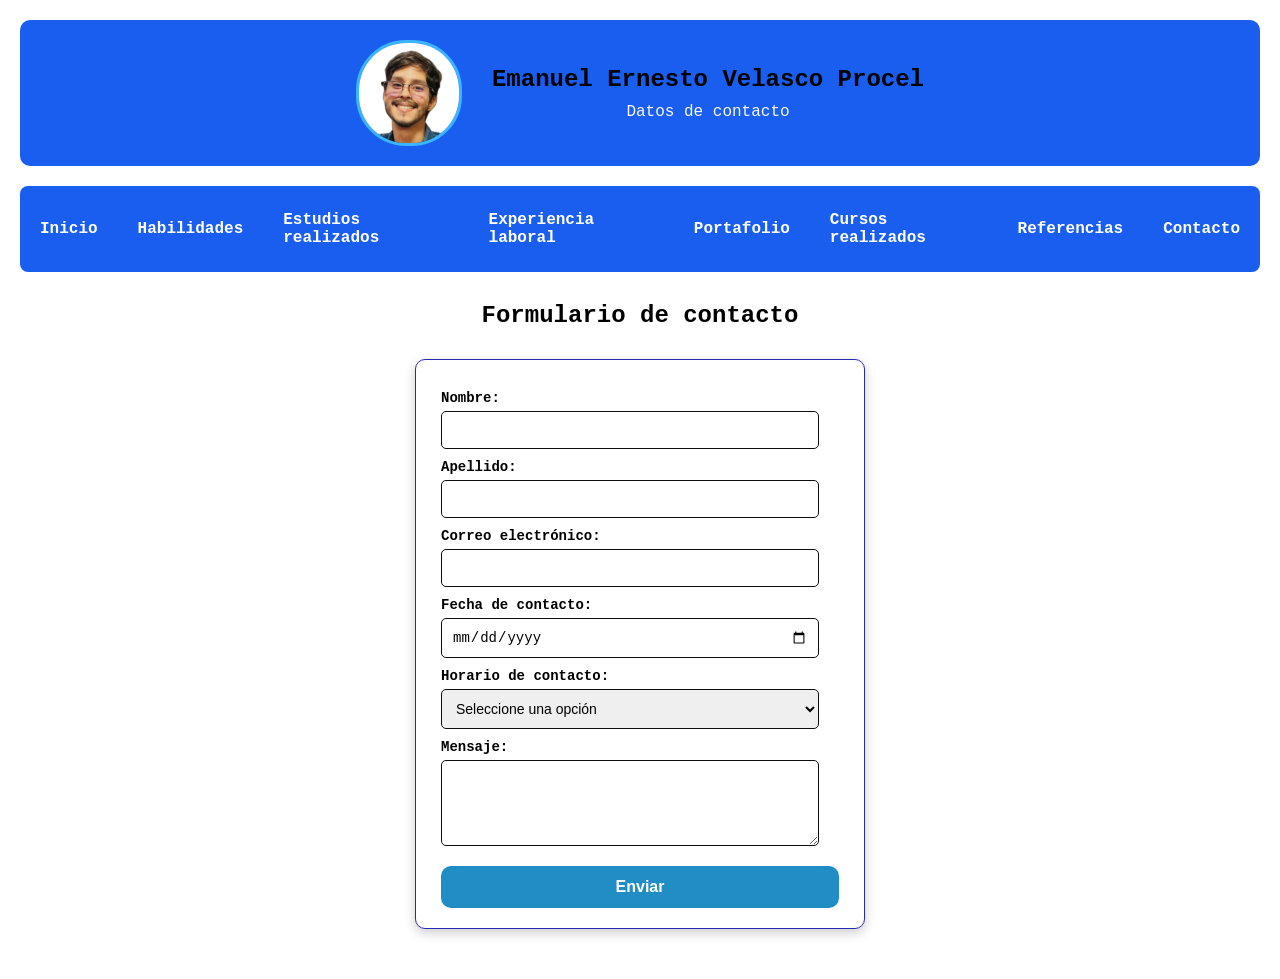
==== Contacto.html @ 7dcb54dd "Add files via upload" ====
<!DOCTYPE html>
<html lang="es">

<head>
    <meta charset="UTF-8">
    <meta name="viewport" content="width=device-width, initial-scale=1.0">
    <title>Contacto</title>
    <!-- Enlace a tu archivo css externo -->
    <link rel="stylesheet" href="css/estilos.css">
</head>

<body>
    <!-- Encabezado unificado -->
    <header class="encabezado">
        <img src="img/perfil.jpg" alt="Mi foto" class="perfil">
        <div class="datos-personales">
            <h1>Emanuel Ernesto Velasco Procel</h1>
            <p>Datos de contacto</p>
        </div>
    </header>

    <nav>
        <ul>
            <li><a href="index.html">Inicio</a></li>
            <li><a href="habilidades.html">Habilidades</a></li>
            <li><a href="Estudios.html">Estudios realizados</a></li>
            <li><a href="Experiencia.html">Experiencia laboral</a></li>
            <li><a href="proyectos.html">Portafolio</a></li>
            <li><a href="cursos.html">Cursos realizados</a></li>
            <li><a href="Referencias.html">Referencias</a></li>
            <li><a href="contacto.html">Contacto</a></li>
        </ul>
    </nav>

    <h2>Formulario de contacto</h2>
    
    <form action="" method="get">
        <label for="nombre">Nombre: </label>
        <input type="text" id="nombre" name="nombre">

        <label for="apellido">Apellido: </label>
        <input type="text" id="apellido" name="apellido">

        <label for="correo">Correo electrónico:</label>
        <input type="email" id="correo" name="correo">

        <label for="fecha">Fecha de contacto: </label>
        <input type="date" id="fecha" name="fecha">

        <label for="horario">Horario de contacto: </label>
        <select name="horario" id="horario">
            <option value="">Seleccione una opción</option>
            <option value="mañana">Mañana</option>
            <option value="tarde">Tarde</option>
            <option value="noche">Noche</option>
        </select>

        <label for="mensaje">Mensaje: </label>
        <textarea id="mensaje" name="mensaje" rows="4"></textarea>

        <button type="submit">Enviar</button>
    </form>
</body>

</html>
---- css/estilos.css ----
body {
    font-family: 'Courier New', Courier, monospace;
    background-color: white;
    color: black;
    margin: 0px;
    padding: 20px;
}

.encabezado {
    display: flex;
    align-items: center;
    justify-content: center;
    gap: 30px;
    background-color: rgb(26, 94, 240);
    border-radius: 10px;
    padding: 20px; 
}

.perfil {
    width: 100px;
    height: 100px;
    border-radius: 50px;
    object-fit: cover;
    border: 3px solid rgb(57, 182, 255);
    flex-shrink: 0;
}

.datos-personales {
    text-align: center;
}

.datos-personales h1 {
    font-size: 24px;
    margin: 0;
    color: black;
}

.datos-personales p {
    font-size: 16px;
    margin: 10px 0 0 0;
    color: rgb(250, 248, 248);
}

nav {
    background-color: rgb(26, 94, 240);
    padding: 10px;
    border-radius: 8px;
    margin-top: 20px;
}

nav ul {
    display: flex;
    justify-content: center;
    align-items: center;
    gap: 20px;
    list-style: none;
    margin: 0; 
    padding: 5px 0;
}

nav li {
    display: inline-block;
}

nav a {
    display: block;
    text-decoration: none;
    color: white;
    font-weight: bold;
    padding: 10px 10px;
    border-radius: 5px;
    transition: background-color 0.3s ease;
}

nav li:hover {
    background-color: rgb(83, 130, 231);
}

h2 {
    color: black;
    margin-top: 30px;
    text-align: center;
    margin-bottom: 24px;
    font-size: 24px;
}

table {
    width: 80%;
    margin: 25px auto;
    border-collapse: collapse;
    background-color: white;
    box-shadow: 0 4px 12px rgba(0, 0, 0, 0.2); /* Sombra con opacidad */
}

th {
    background-color: rgb(26, 94, 240);
    color: white;
    padding: 15px;
    text-align: left;
    font-size: 15px;
}

td {
    padding: 15px;
    border-bottom: 1px solid rgb(241, 238, 238);
    font-size: 14px;
}

tr:nth-child(even) {
    background-color: #f2f2f2;
}

tr:hover td {
    background-color: #f5f5f5;
}

/* --- Formulario ---  */
form {
    background-color: white;
    width: 450px;
    max-width: 90%;
    margin: 30px auto;
    padding: 20px 25px; /* Ajustado para mejor espacio */
    border: 1px solid rgb(41, 41, 177);
    border-radius: 10px;
    box-shadow: 0 4px 12px rgba(0, 0, 0, 0.2); /* Sombra mejorada */
    box-sizing: border-box;
}

form label {
    display: block;
    color: black;
    font-weight: bold;
    font-size: 14px;
    margin-top: 10px;
}

input,
select,
textarea { 
    width: 95%;
    padding: 10px;
    border: 1px solid rgb(14, 12, 12);
    border-radius: 5px;
    font-size: 14px;
    margin-top: 5px;
    box-sizing: border-box;
}

button {
    display: block;
    width: 100%;
    background-color: rgb(32, 141, 197);
    color: white;
    padding: 12px;
    border: none;
    border-radius: 10px;
    font-weight: bold;
    font-size: 16px;
    cursor: pointer;
    margin-top: 15px; 
    transition: background-color 0.3s ease;
}

button:hover {
    background-color: rgb(186, 209, 219);
}
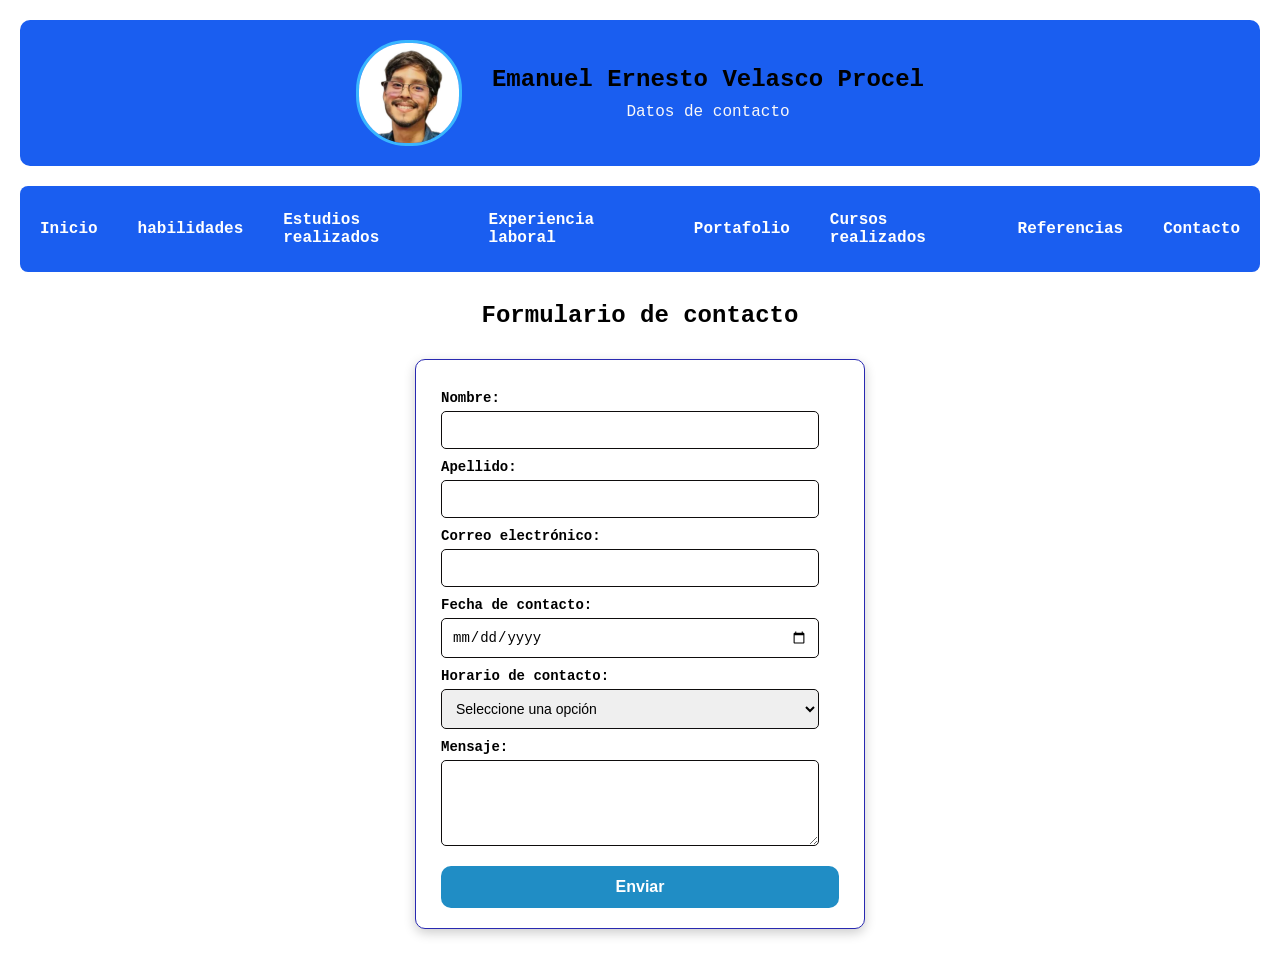
==== commit 3d779348: "Fix HTML structure and update title in Contacto.html" ====
--- a/Contacto.html
+++ b/Contacto.html
@@ -22,7 +22,7 @@
     <nav>
         <ul>
             <li><a href="index.html">Inicio</a></li>
-            <li><a href="habilidades.html">Habilidades</a></li>
+            <li><a href="habilidades.html">habilidades</a></li>
             <li><a href="Estudios.html">Estudios realizados</a></li>
             <li><a href="Experiencia.html">Experiencia laboral</a></li>
             <li><a href="proyectos.html">Portafolio</a></li>
@@ -62,4 +62,4 @@
     </form>
 </body>
 
-</html>+</html>
